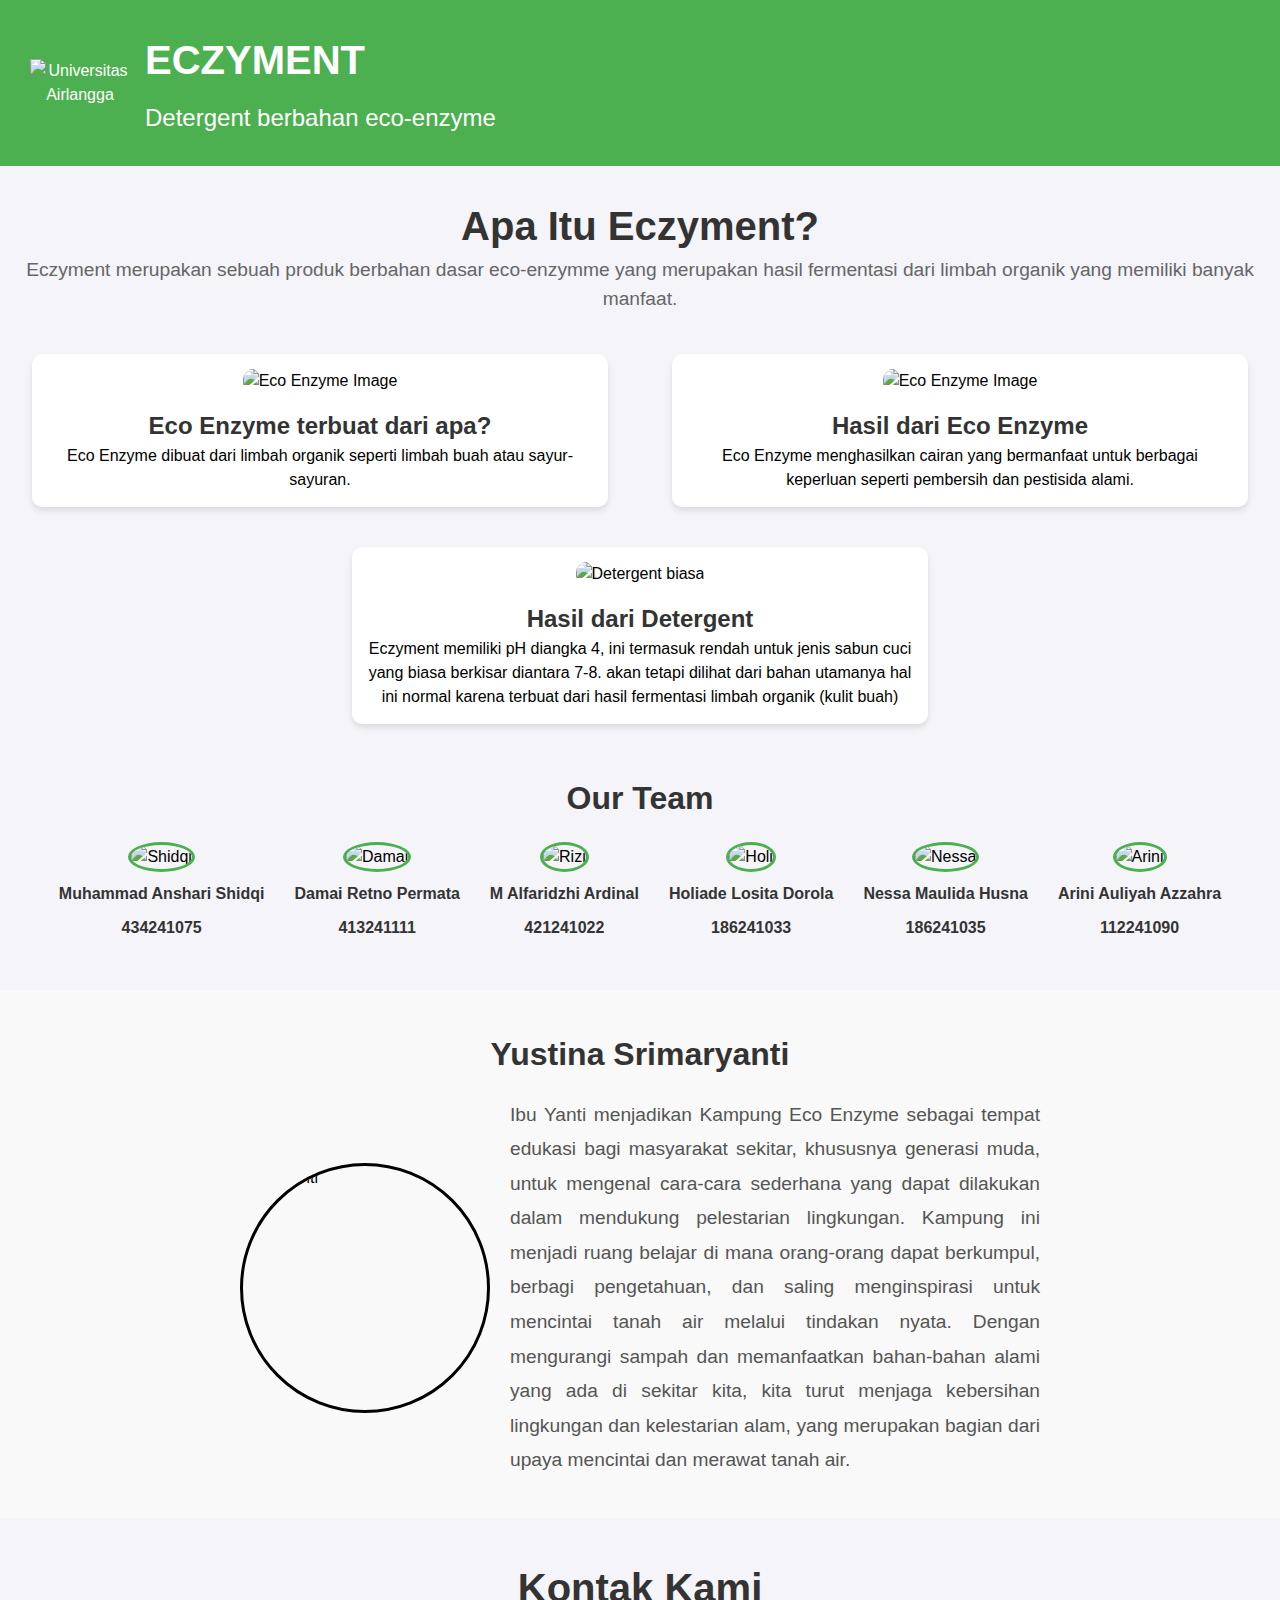
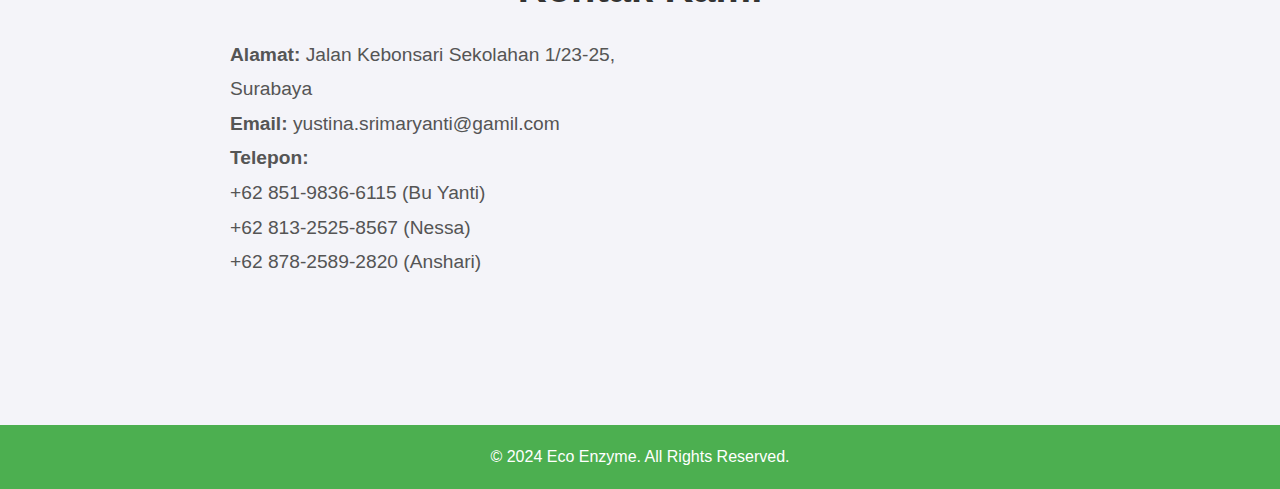
==== index.html @ a5d9528b "Add files via upload" ====
<!DOCTYPE html>
<html lang="en">
<head>
    <meta charset="UTF-8">
    <meta name="viewport" content="width=device-width, initial-scale=1.0">
    <title>ECZYMENT</title>
    <link rel="stylesheet" href="styles.css">
</head>
<body>

    <header>
        <div class="header-container">
            <img src="../Proyek PKK/images/LOGO UNAIR.png" alt="Universitas Airlangga" class="logo">
            <div class="header-text">
                <h1>ECZYMENT</h1>
                <p>Detergent berbahan eco-enzyme</p>
            </div>
        </div>
    </header>
    
        

    <section class="intro">
        <h2>Apa Itu Eczyment?</h2>
        <p>Eczyment merupakan sebuah produk berbahan dasar eco-enzymme yang merupakan hasil fermentasi dari limbah organik yang memiliki banyak manfaat.</p>
    </section>

    <section class="eco-enzyme-info">
        <div class="card">
            <img src="../Proyek PKK/images/poto2.jpg" alt="Eco Enzyme Image">
            <h3>Eco Enzyme terbuat dari apa?</h3>
            <p>Eco Enzyme dibuat dari limbah organik seperti limbah buah atau sayur-sayuran.</p>
        </div>
        <div class="card">
            <img src="../Proyek PKK/images/poto.jpg" alt="Eco Enzyme Image">
            <h3>Hasil dari Eco Enzyme</h3>
            <p>Eco Enzyme menghasilkan cairan yang bermanfaat untuk berbagai keperluan seperti pembersih dan pestisida alami.</p>
        </div>
    </section>
    <section class="eco-enzyme-info">
        <div class="card">
            <img src="../Proyek PKK/images/pH.jpg" alt="Detergent biasa">
            <h3>Hasil dari Detergent</h3>
            <p>Eczyment memiliki pH diangka 4, ini termasuk rendah untuk jenis sabun cuci yang biasa berkisar diantara 7-8. akan tetapi dilihat dari bahan utamanya hal ini normal karena terbuat dari hasil fermentasi limbah organik (kulit buah)</p>
        </div>
    </section>

    <section class="team">
        <h2>Our Team</h2>
        <div class="team-members">
            <div class="member">
                <img src="../Proyek PKK/images/Almet.JPG" alt="Shidqi">
                <p>Muhammad Anshari Shidqi</p>
                <p>434241075</p>
            </div>
            <div class="member">
                <img src="../Proyek PKK/images/Damai.jpg" alt="Damai">
                <p>Damai Retno Permata</p>
                <p>413241111</p>
            </div>
            <div class="member">
                <img src="../Proyek PKK/images/Rizi.jpg" alt="Rizi">
                <p>M Alfaridzhi Ardinal </p>
                 <p>421241022</p>
            </div>
            <div class="member">
                <img src="../Proyek PKK/images/Holi.jpg" alt="Holi">
                <p>Holiade Losita Dorola</p>
                <p>186241033</p>
            </div>
            <div class="member">
                <img src="../Proyek PKK/images/Nessa.png" alt="Nessa">
                <p>Nessa Maulida Husna </p>
             <p>186241035</p>
            </div>
            <div class="member">
                <img src="../Proyek PKK/images/Arini.jpg" alt="Arini">
                <p>Arini Auliyah Azzahra </p>
             <p>112241090</p>
            </div>
        </div>
    </section>

    <section class="supplier">
        <h2>Yustina Srimaryanti</h2>
        <div class="supplier-container">
            <img src="../Proyek PKK/images/Eco enzyme 3.jpg" alt="Bu Yanti " class="supplier-photo">
           <p class="supplier-bio">
            Ibu Yanti menjadikan Kampung Eco Enzyme sebagai tempat edukasi bagi masyarakat sekitar, khususnya generasi muda, untuk mengenal cara-cara sederhana yang dapat dilakukan dalam mendukung pelestarian lingkungan. Kampung ini menjadi ruang belajar di mana orang-orang 
            dapat berkumpul, berbagi pengetahuan, dan saling menginspirasi untuk mencintai tanah air melalui tindakan nyata. Dengan mengurangi sampah dan memanfaatkan bahan-bahan alami yang ada di sekitar kita, kita turut menjaga kebersihan lingkungan dan kelestarian alam, yang merupakan bagian dari 
            upaya mencintai dan merawat tanah air.
            </p>
        </div>
    </section>
    

    <section class="contact">
        <h2>Kontak Kami</h2>
        <div class="contact-container">
            <div class="contact-info">
                <p><strong>Alamat:</strong> Jalan Kebonsari Sekolahan 1/23-25, Surabaya</p>
                <p><strong>Email:</strong> yustina.srimaryanti@gamil.com</p>
                <p><strong>Telepon:</strong> <ul>+62 851-9836-6115 (Bu Yanti)</ul>+62 813-2525-8567 (Nessa)<ul>+62 878-2589-2820 (Anshari)</ul> </p>
            </div>
            <div class="map">
                <!-- Google Maps Embed -->
                <iframe 
                    src="https://www.google.com/maps/embed?pb=!1m18!1m12!1m3!1d3957.2256537594453!2d112.7106731743152!3d-7.328533972073058!2m3!1f0!2f0!3f0!3m2!1i1024!2i768!4f13.1!3m3!1m2!1s0x2dd7fc9f8e720fe9%3A0xd308d474632a6bdf!2sJl.%20Kebonsari%20Sekolahan%20No.123%2C%20Kebonsari%2C%20Kec.%20Jambangan%2C%20Surabaya%2C%20Jawa%20Timur%2060233!5e0!3m2!1sid!2sid!4v1733916769020!5m2!1sid!2sid" width="600" height="450" style="border:0;" allowfullscreen="" loading="lazy" referrerpolicy="no-referrer-when-downgrade"
                    width="auto" 
                    height="450" 
                    style="border:0;" 
                    allowfullscreen="" 
                    loading="lazy" 
                    referrerpolicy="no-referrer-when-downgrade"
                    class="map-iframe">
                </iframe>
            </div>
        </div>
    </section>
    
    <footer>
        <p>© 2024 Eco Enzyme. All Rights Reserved.</p>
    </footer>

</body>
</html>
---- styles.css ----
/* Reset some default styles */
* {
    margin: 0;
    padding: 0;
    box-sizing: border-box;
}

body {
    font-family: Arial, sans-serif;
    line-height: 1.5;
    background-color: #f4f4f9;
}



/* Header */
header {
    background: #4CAF50;
    color: white;
    padding: 30px;
    text-align: center;
}

/* Container styling */
.header-container {
    display: flex;
    align-items: center; /* Rata tengah vertikal */
    gap: 15px; /* Jarak antara logo dan teks */
    width: 100%; /* Memastikan elemen berada dalam ruang penuh */
}

/* Logo styling */
.logo {
    width: 100px; /* Ukuran logo */
    height: auto; /* Pertahankan proporsi */
  
    border: 5px; /* Opsional: Tambahkan bingkai putih */
}

/* Header text styling */
.header-text {
    text-align: left; /* Teks rata kiri */
}

.header-text h1 {
    font-size: 2.5rem;
    margin: 0;
}

.header-text p {
    font-size: 1.5rem;
    margin-top: 10px;
}

/* Intro Section */
.intro {
    text-align: center;
    margin: 30px 0;
}

.intro h2 {
    font-size: 2.5rem;
    color: #333;
}

.intro p {
    font-size: 1.2rem;
    color: #666;
}

/* Eco Enzyme Info Section */
.eco-enzyme-info {
    display: flex;
    justify-content: space-around;
    margin: 40px 0;
    text-align: center;
}

.eco-enzyme-info .card {
    width: 45%;
    background-color: white;
    padding: 15px;
    border-radius: 10px;
    box-shadow: 0 4px 6px rgba(0, 0, 0, 0.1);
    transition: transform 0.3s ease;
}

.eco-enzyme-info .card:hover {
    transform: scale(1.05);
}

.eco-enzyme-info .card img {
    width: 50%;
    border-radius: 10px;
}

.eco-enzyme-info h3 {
    margin-top: 15px;
    font-size: 1.5rem;
    color: #333;
}

/* Team Section */
.team {
    text-align: center;
    margin: 50px 0;
}

.team h2 {
    font-size: 2rem;
    color: #333;
}

.team-members {
    display: flex;
    justify-content: center;
    gap: 30px;
    flex-wrap: wrap;
}

.team-members .member {
    text-align: center;
    margin-top: 20px;
}

.team-members .member img {
    width: 120px;
    height: 120px;
    border-radius: 50%;
    border: 3px solid #4CAF50;
}

.team-members .member p {
    margin-top: 10px;
    font-weight: bold;
    color: #333;
}

/* Supplier Section Styling */
.supplier {
    background-color: #f9f9f9; /* Warna latar belakang yang lembut */
    padding: 40px 20px;
}

.supplier h2 {
    font-size: 2rem;
    margin-bottom: 20px;
    text-align: center;
    color: #333;
}

/* Flexbox Container */
.supplier-container {
    display: flex;
    align-items: center; /* Vertikal rata tengah */
    justify-content: center; /* Pusatkan secara horizontal */
    gap: 20px; /* Jarak antara foto dan teks */
     /* Responsif: pindahkan elemen jika ruang tidak cukup */
    max-width: 800px; /* Batasi lebar kontainer */
    margin: 0 auto; /* Pusatkan kontainer */
}

/* Foto Supplier */
.supplier-photo {
    width: 250px; /* Ukuran foto */
    height: 250px;
    border-radius: 50%; /* Buat foto berbentuk lingkaran */
    border: 3px solid #000100; /* Bingkai hijau */
    object-fit: cover; /* Pastikan gambar tidak terdistorsi */
    flex-shrink: 0; /* Jangan izinkan foto menyusut saat layar kecil */
}

/* Biografi Supplier */
.supplier-bio {
    max-width: 600px; /* Batasi lebar teks */
    font-size: 1.2rem;
    color: #555;
    line-height: 1.8;
    text-align: justify; /* Rata kiri-kanan */
}


/* Contact Section */
.contact {
    background-color: #f4f4f9;
    padding: 40px 20px;
    text-align: center;
}

.contact h2 {
    font-size: 2.5rem;
    color: #333;
    margin-bottom: 20px;
}

.contact-container {
    display: flex;
    flex-wrap: wrap;
    justify-content: center;
    align-items: flex-start;
    gap: 30px;
    margin-top: 20px;
}

/* Contact Info Styling */
.contact-info {
    flex: 1 1 300px;
    max-width: 400px;
    text-align: left;
    font-size: 1.2rem;
    color: #555;
    line-height: 1.8;
}

/* Map Styling */
.map {
    flex: 1 1 300px;
    max-width: 390px;
    height: 350;
}

.map iframe {
    border-radius: 10px;
    border: 2px solid #ddd;
    border-radius: 10%;
}

/* Map Section Styling */
.map-section {
    padding: 20px;
    text-align: center;
}

.map-section h2 {
    font-size: 1.8rem;
    margin-bottom: 20px;
}

/* Map Container */
.map-container {
    max-width: 100%; /* Pastikan tidak melebihi lebar layar */
    overflow: hidden; /* Hilangkan elemen yang keluar dari container */
    border: 1px solid #ddd; /* Opsional: Tambahkan bingkai */
    border-radius: 8px; /* Opsional: Sudut melengkung untuk tampilan rapi */
}

/* Map iFrame Styling */
.map-iframe {
    width: 100%; /* Sesuaikan dengan lebar container */
    height: 300px; /* Tinggi default untuk peta */
    border: 0; /* Hilangkan bingkai bawaan iframe */
}


/* Responsive Behavior */
@media (max-width: 768px) {
    .map-container {
        max-width: 100%; /* Ensure it doesn't exceed device width */
    }
}

/* Footer */
footer {
    text-align: center;
    background-color: #4CAF50;
    color: white;
    padding: 20px;
    margin-top: 40px;
}

/* Animations */
@keyframes fadeIn {
    0% {
        opacity: 0;
    }
    100% {
        opacity: 1;
    }
}

header, .intro, .eco-enzyme-info, .team, footer {
    animation: fadeIn 1.5s ease-in-out;
}
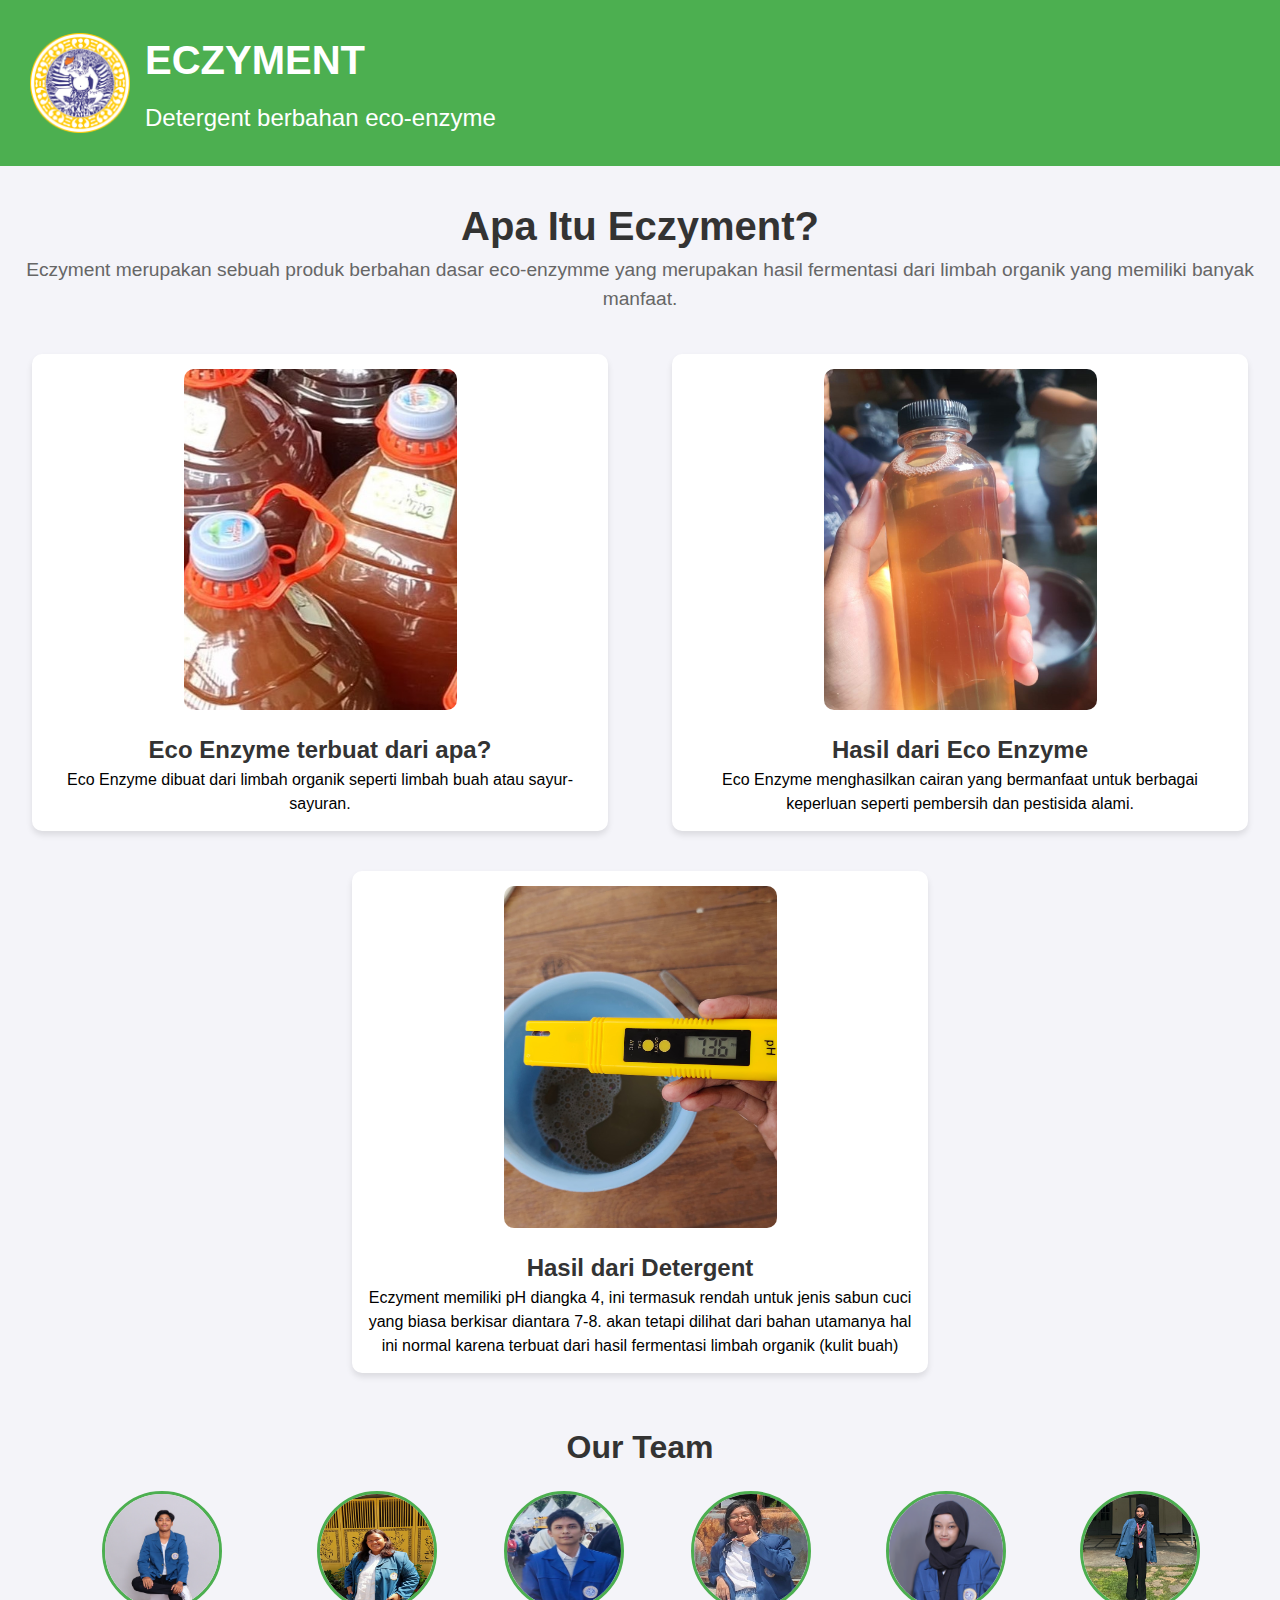
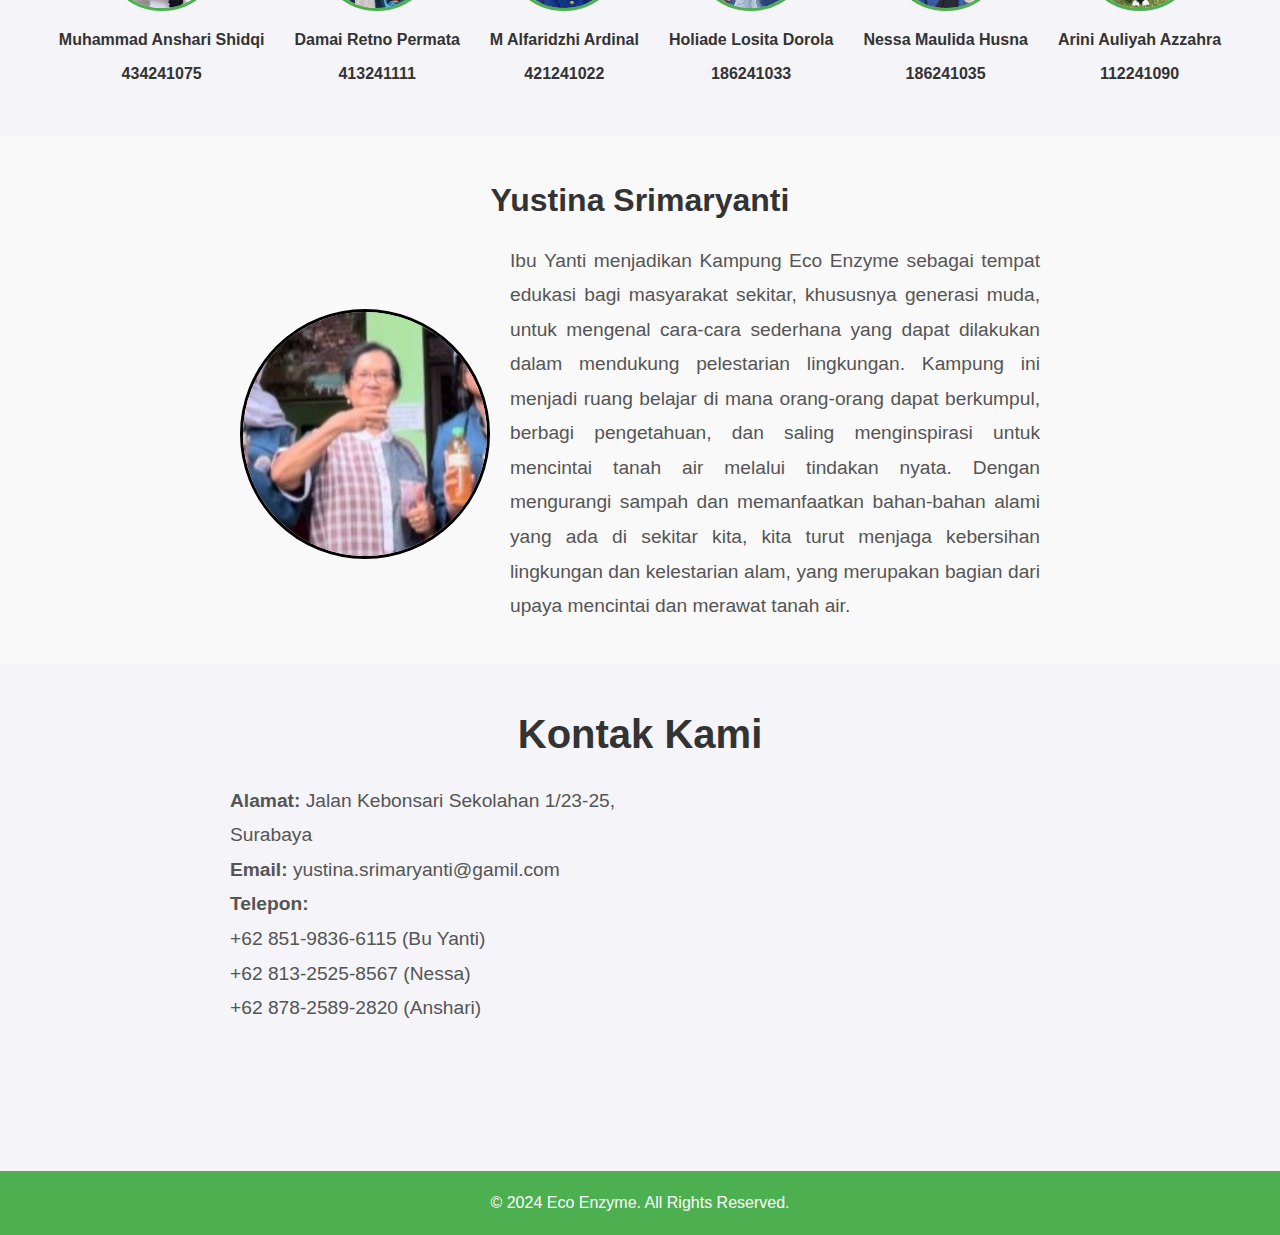
==== commit d16274c1: "Update index.html" ====
--- a/index.html
+++ b/index.html
@@ -10,7 +10,7 @@
 
     <header>
         <div class="header-container">
-            <img src="../Proyek PKK/images/LOGO UNAIR.png" alt="Universitas Airlangga" class="logo">
+            <img src="./Proyek PKK/images/LOGO UNAIR.png" alt="Universitas Airlangga" class="logo">
             <div class="header-text">
                 <h1>ECZYMENT</h1>
                 <p>Detergent berbahan eco-enzyme</p>
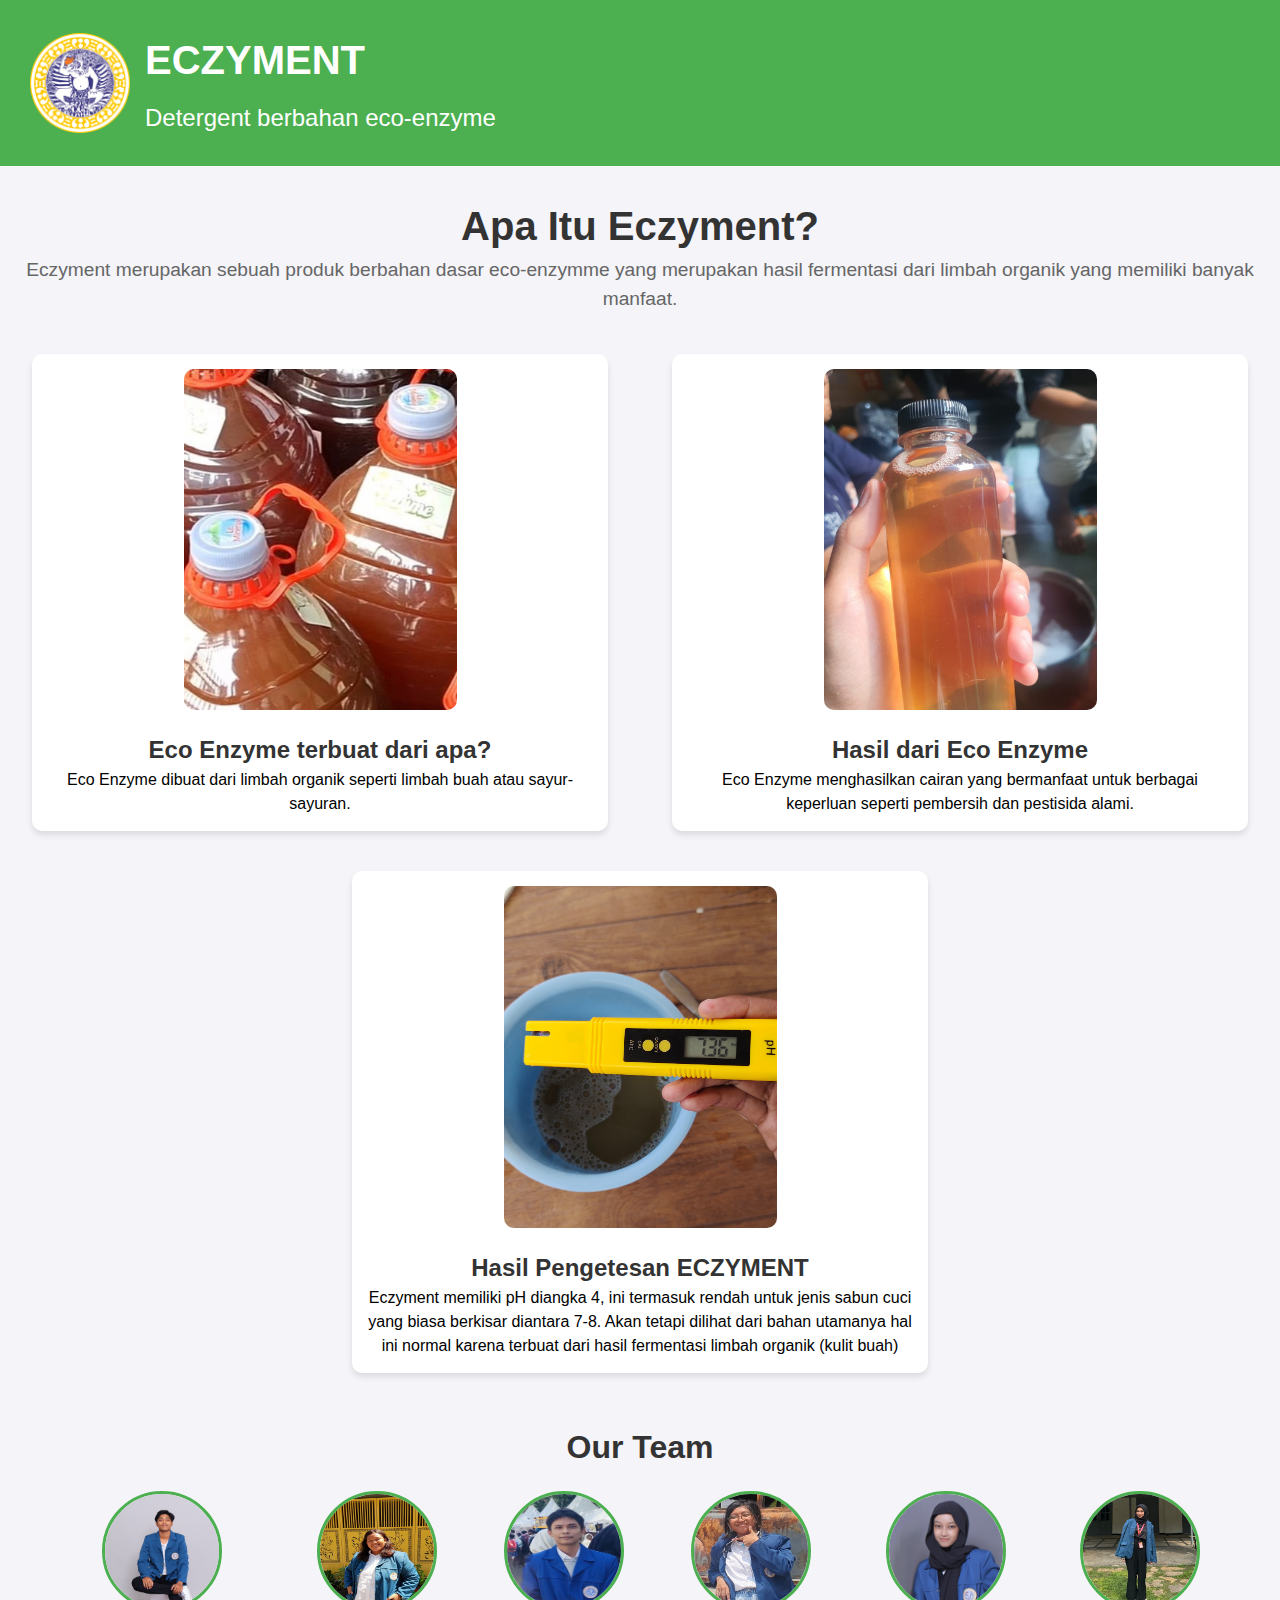
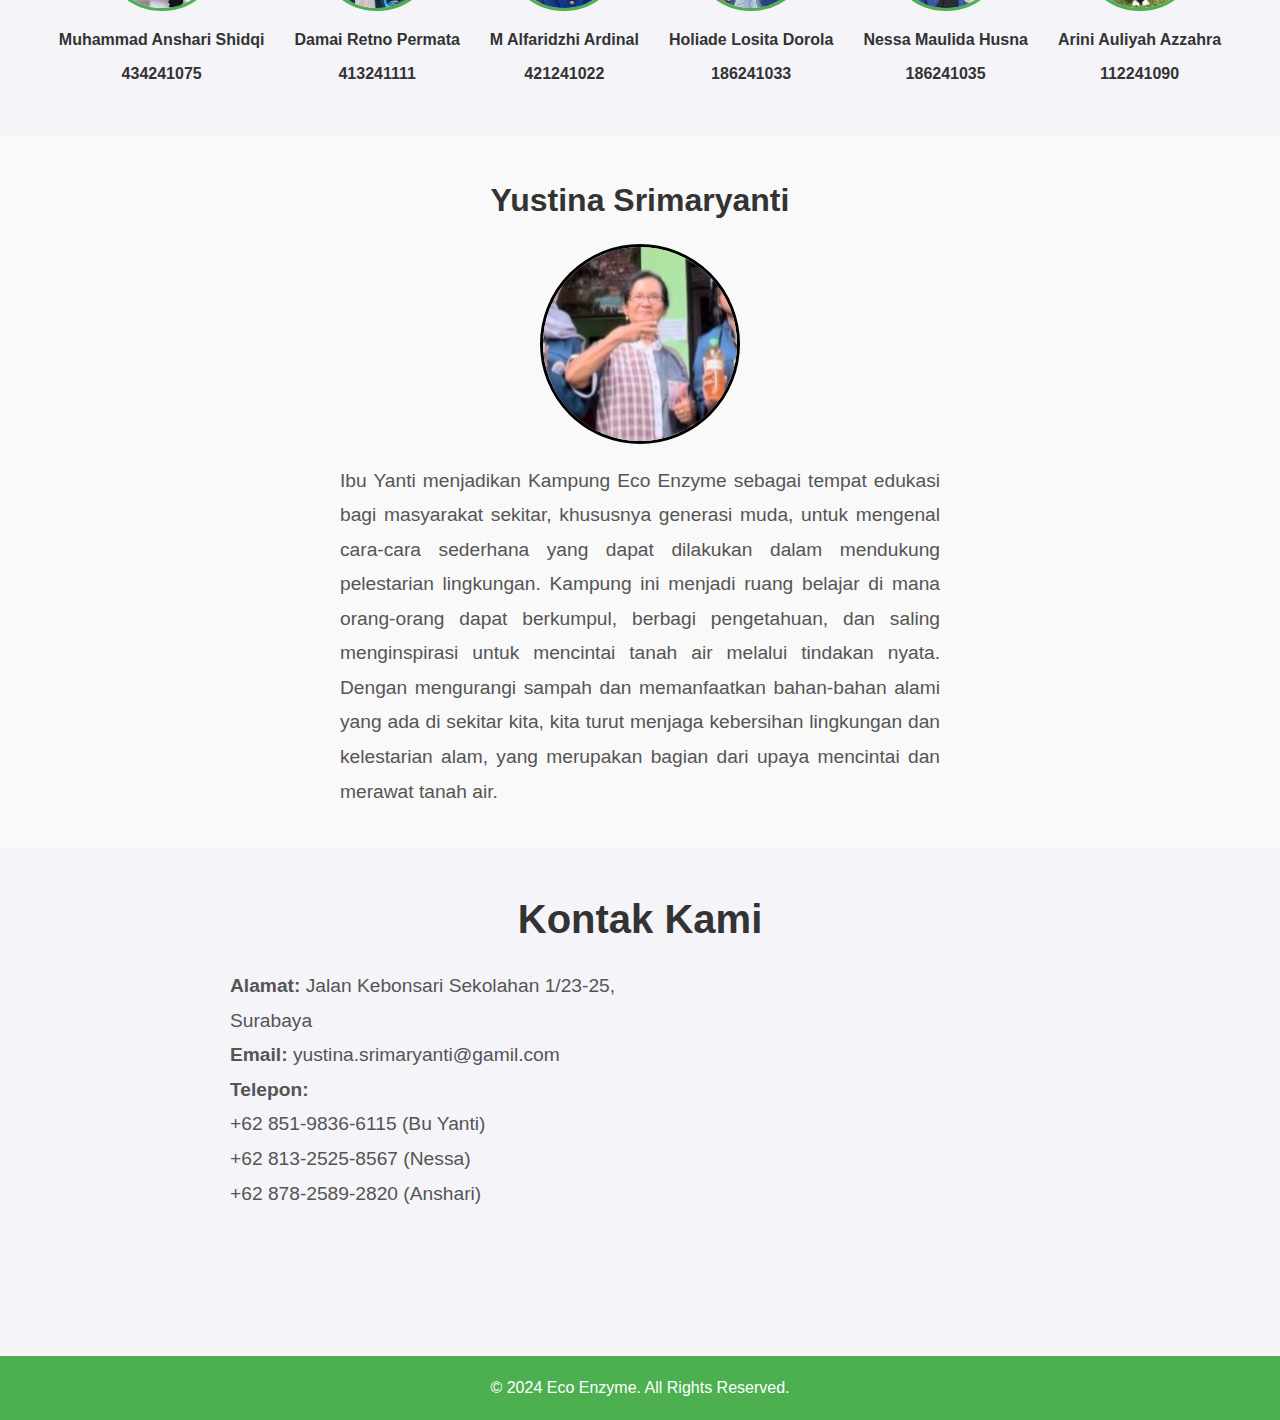
==== commit bd3291c2: "Update index.html" ====
--- a/index.html
+++ b/index.html
@@ -27,21 +27,21 @@
 
     <section class="eco-enzyme-info">
         <div class="card">
-            <img src="../Proyek PKK/images/poto2.jpg" alt="Eco Enzyme Image">
+            <img src="./Proyek PKK/images/poto2.jpg" alt="Eco Enzyme Image">
             <h3>Eco Enzyme terbuat dari apa?</h3>
             <p>Eco Enzyme dibuat dari limbah organik seperti limbah buah atau sayur-sayuran.</p>
         </div>
         <div class="card">
-            <img src="../Proyek PKK/images/poto.jpg" alt="Eco Enzyme Image">
+            <img src="./Proyek PKK/images/poto.jpg" alt="Eco Enzyme Image">
             <h3>Hasil dari Eco Enzyme</h3>
             <p>Eco Enzyme menghasilkan cairan yang bermanfaat untuk berbagai keperluan seperti pembersih dan pestisida alami.</p>
         </div>
     </section>
     <section class="eco-enzyme-info">
         <div class="card">
-            <img src="../Proyek PKK/images/pH.jpg" alt="Detergent biasa">
-            <h3>Hasil dari Detergent</h3>
-            <p>Eczyment memiliki pH diangka 4, ini termasuk rendah untuk jenis sabun cuci yang biasa berkisar diantara 7-8. akan tetapi dilihat dari bahan utamanya hal ini normal karena terbuat dari hasil fermentasi limbah organik (kulit buah)</p>
+            <img src="./Proyek PKK/images/pH.jpg" alt="Detergent biasa">
+            <h3>Hasil Pengetesan ECZYMENT</h3>
+            <p>Eczyment memiliki pH diangka 4, ini termasuk rendah untuk jenis sabun cuci yang biasa berkisar diantara 7-8. Akan tetapi dilihat dari bahan utamanya hal ini normal karena terbuat dari hasil fermentasi limbah organik (kulit buah)</p>
         </div>
     </section>
 
@@ -49,32 +49,32 @@
         <h2>Our Team</h2>
         <div class="team-members">
             <div class="member">
-                <img src="../Proyek PKK/images/Almet.JPG" alt="Shidqi">
+                <img src="./Proyek PKK/images/Almet.JPG" alt="Shidqi">
                 <p>Muhammad Anshari Shidqi</p>
                 <p>434241075</p>
             </div>
             <div class="member">
-                <img src="../Proyek PKK/images/Damai.jpg" alt="Damai">
+                <img src="./Proyek PKK/images/Damai.jpg" alt="Damai">
                 <p>Damai Retno Permata</p>
                 <p>413241111</p>
             </div>
             <div class="member">
-                <img src="../Proyek PKK/images/Rizi.jpg" alt="Rizi">
+                <img src="./Proyek PKK/images/Rizi.jpg" alt="Rizi">
                 <p>M Alfaridzhi Ardinal </p>
                  <p>421241022</p>
             </div>
             <div class="member">
-                <img src="../Proyek PKK/images/Holi.jpg" alt="Holi">
+                <img src="./Proyek PKK/images/Holi.jpg" alt="Holi">
                 <p>Holiade Losita Dorola</p>
                 <p>186241033</p>
             </div>
             <div class="member">
-                <img src="../Proyek PKK/images/Nessa.png" alt="Nessa">
+                <img src="./Proyek PKK/images/Nessa.png" alt="Nessa">
                 <p>Nessa Maulida Husna </p>
              <p>186241035</p>
             </div>
             <div class="member">
-                <img src="../Proyek PKK/images/Arini.jpg" alt="Arini">
+                <img src="./Proyek PKK/images/Arini.jpg" alt="Arini">
                 <p>Arini Auliyah Azzahra </p>
              <p>112241090</p>
             </div>
@@ -84,7 +84,7 @@
     <section class="supplier">
         <h2>Yustina Srimaryanti</h2>
         <div class="supplier-container">
-            <img src="../Proyek PKK/images/Eco enzyme 3.jpg" alt="Bu Yanti " class="supplier-photo">
+            <img src="./Proyek PKK/images/Eco enzyme 3.jpg" alt="Bu Yanti " class="supplier-photo">
            <p class="supplier-bio">
             Ibu Yanti menjadikan Kampung Eco Enzyme sebagai tempat edukasi bagi masyarakat sekitar, khususnya generasi muda, untuk mengenal cara-cara sederhana yang dapat dilakukan dalam mendukung pelestarian lingkungan. Kampung ini menjadi ruang belajar di mana orang-orang 
             dapat berkumpul, berbagi pengetahuan, dan saling menginspirasi untuk mencintai tanah air melalui tindakan nyata. Dengan mengurangi sampah dan memanfaatkan bahan-bahan alami yang ada di sekitar kita, kita turut menjaga kebersihan lingkungan dan kelestarian alam, yang merupakan bagian dari 
--- a/styles.css
+++ b/styles.css
@@ -155,15 +155,15 @@
     align-items: center; /* Vertikal rata tengah */
     justify-content: center; /* Pusatkan secara horizontal */
     gap: 20px; /* Jarak antara foto dan teks */
-     /* Responsif: pindahkan elemen jika ruang tidak cukup */
+    flex-wrap: wrap; /* Responsif: pindahkan elemen jika ruang tidak cukup */
     max-width: 800px; /* Batasi lebar kontainer */
     margin: 0 auto; /* Pusatkan kontainer */
 }
 
 /* Foto Supplier */
 .supplier-photo {
-    width: 250px; /* Ukuran foto */
-    height: 250px;
+    width: 200px; /* Ukuran foto */
+    height: 200px;
     border-radius: 50%; /* Buat foto berbentuk lingkaran */
     border: 3px solid #000100; /* Bingkai hijau */
     object-fit: cover; /* Pastikan gambar tidak terdistorsi */
